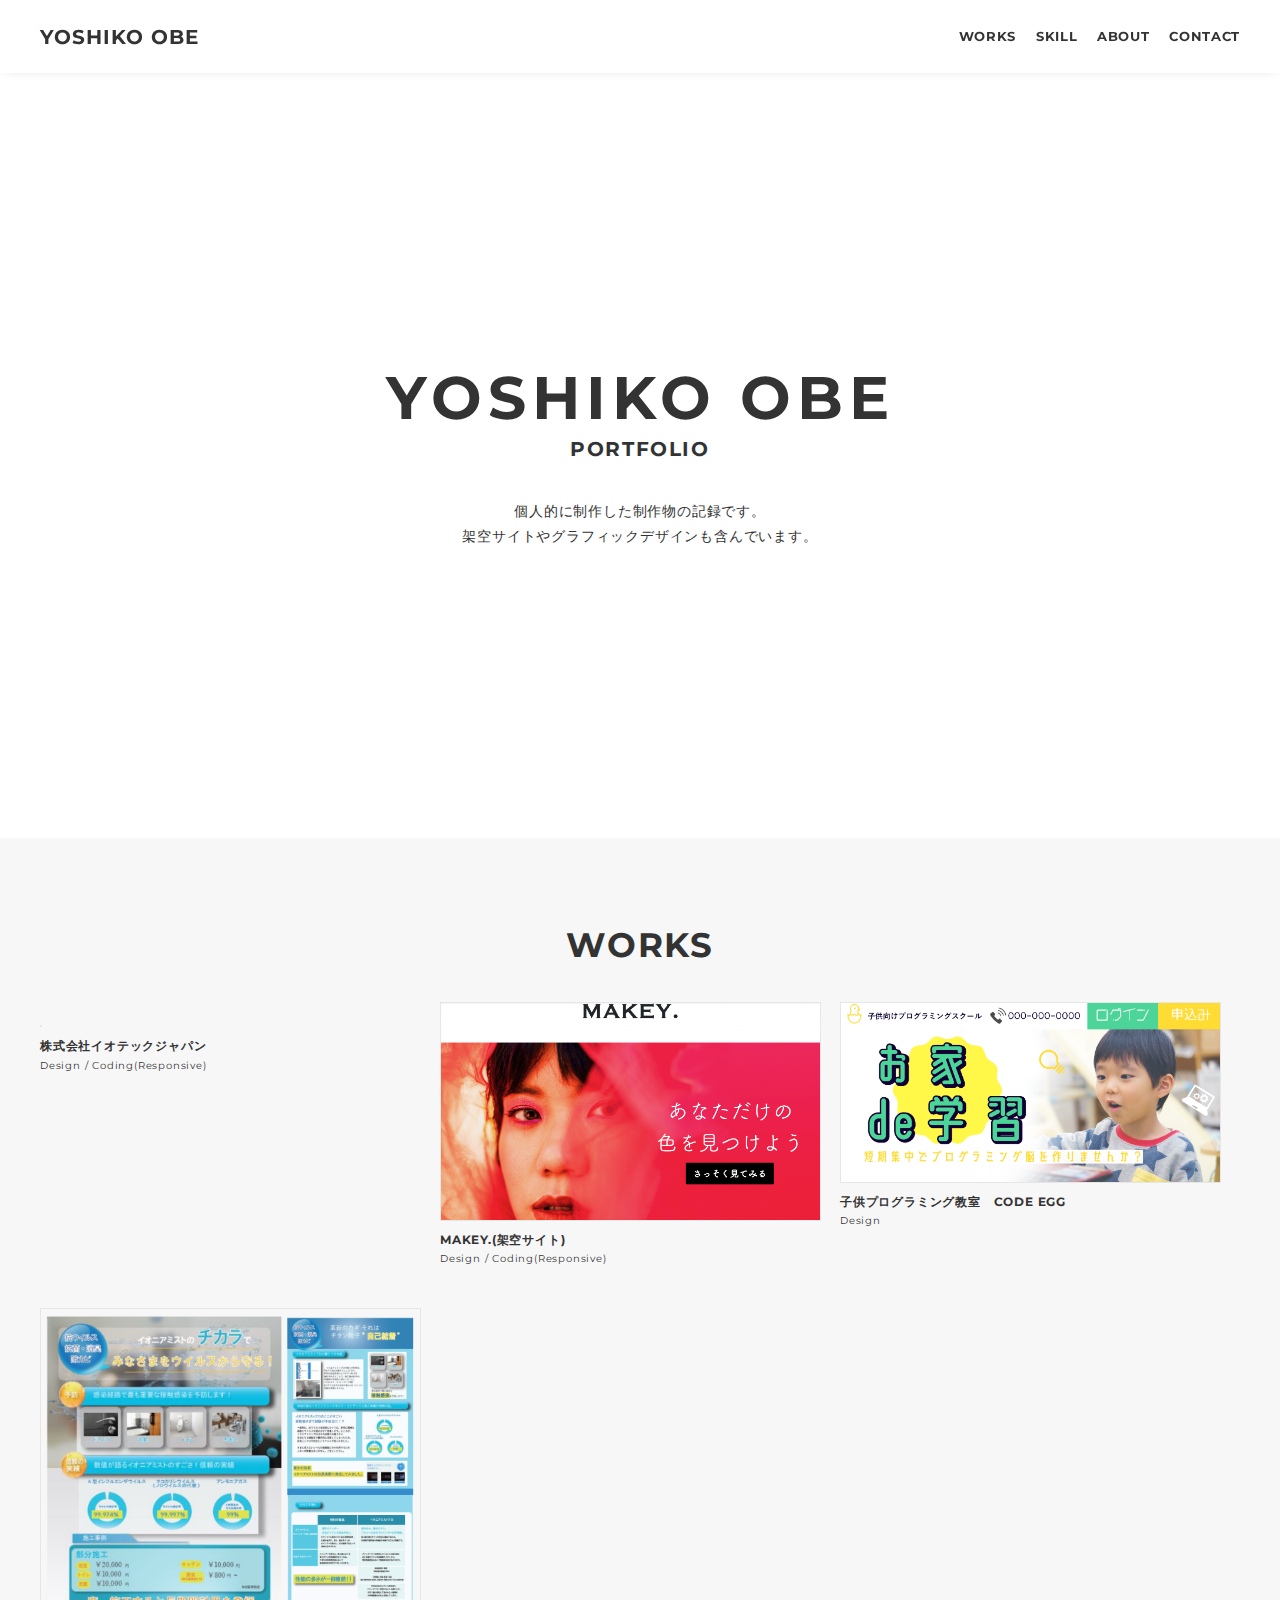
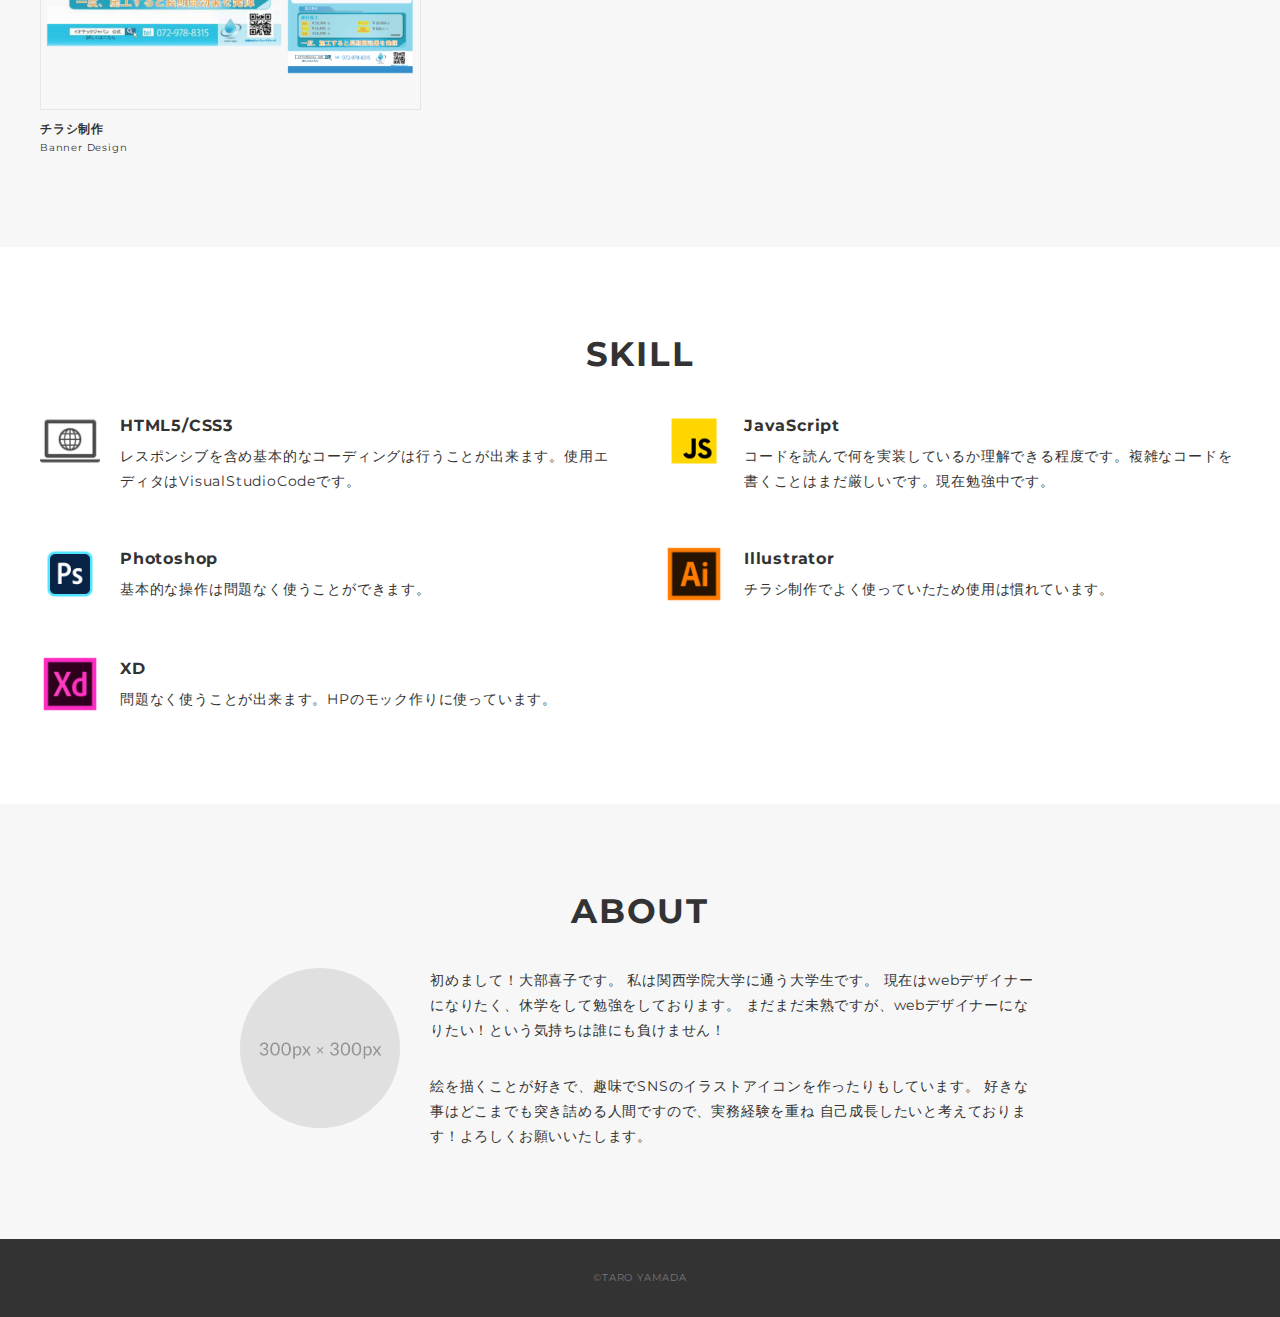
==== index.html @ 2666a3d4 "Add files via upload" ====
<!DOCTYPE html>
<html>

<head>
  <meta charset="utf-8">
  <meta name="viewport" content="width=device-width,initial-scale=1.0,user-scalable=no">
  <meta property='og:type' content='website'>
  <meta property='og:title' content='WebデザイナーTARO YAMADA ポートフォリオ'>
  <meta property='og:url' content='URLが入る'>
  <meta property='og:description' content='TARO YAMADAのポートフォリオサイトです。'>
  <meta property="og:image" content="img/ogp.png">
  <meta name="description" content="TARO YAMADAのポートフォリオサイトです" />
  <title>YOSHIKO OBE ポートフォリオ</title>
  <link rel="preconnect" href="https://fonts.gstatic.com">
  <link href="https://fonts.googleapis.com/css2?family=Montserrat:wght@400;700&display=swap" rel="stylesheet">
  <link href="https://fonts.googleapis.com/css?family=Material+Icons+Outlined" rel="stylesheet">
  <link href="css/ress.css" media="all" rel="stylesheet" type="text/css" />
  <link href="css/style.css" media="all" rel="stylesheet" type="text/css" />
  <link rel="shortcut icon" href="img/favicon.ico" />
  <link rel=”canonical” href=”URLが入る” />
</head>

<body>
  <div class="wrapper">

    <!-- header -->
    <header class="header ">
      <div class="inner">
        <h1 class="header-logo">
          <a href=".">YOSHIKO OBE</a>
        </h1>
        <nav class="header-nav">
          <ul class="header-nav-list">
            <li class="header-nav-item"><a href="#works">WORKS</a></li>
            <li class="header-nav-item"><a href="#skill">SKILL</a></li>
            <li class="header-nav-item"><a href="#about">ABOUT</a></li>
            <li class="header-nav-item"><a href="#contact">CONTACT</a></li>
          </ul>
        </nav>
      </div>
    </header>
    <!-- /header -->

    <main class="content">

      <!-- main-visual -->
      <div class="main-visual">
        <div class="main-visual-inner">
          <p class="main-visual-title">YOSHIKO OBE</p>
          <p class="main-visual-subtitle">PORTFOLIO</p>
          <p class="main-visual-text">
            個人的に制作した<br class="sp-only">制作物の記録です。<br>
            架空サイトやグラフィックデザインも<br class="sp-only">含んでいます。<br>
          </p>
        </div>
      </div>
      <!-- /main-visual -->

      <!-- works -->
      <section class="works section" id="works">
        <div class="inner">
          <h2 class="title">WORKS</h2>
          <div class="works-list">
            <a class="works-item" href="works-template.html">
              <p class="works-img"><img src="img/iotech.main.png" alt="" /></p>
              <p class="works-name">株式会社イオテックジャパン</p>
              <p class="works-info">Design / Coding(Responsive)</p>
            </a>
            <a class="works-item" href="works-template2.html">
              <p class="works-img"><img src="img/MAKEY.main.png" alt="" /></p>
              <p class="works-name">MAKEY.(架空サイト)</p>
              <p class="works-info">Design / Coding(Responsive)</p>
            </a>
            <a class="works-item" href="works-template3.html">
              <p class="works-img"><img src="img/school.PNG" alt="" /></p>
              <p class="works-name">子供プログラミング教室　CODE EGG</p>
              <p class="works-info">Design</p>
            </a>
            <a class="works-item" href="works-template4.html">
              <p class="works-img"><img src="img/post.png" alt="" /></p>
              <p class="works-name">チラシ制作</p>
              <p class="works-info">Banner Design</p>
            </a>

          </div>
        </div>
      </section>
      <!-- /works -->

      <!-- skill -->
      <section class="skill section" id="skill">
        <div class="inner">
          <h2 class="title">SKILL</h2>
          <div class="skill-list">
            <div class="skill-item">
              <p class="skill-img"><img src="img/HTMLCSS.png" alt=""></p>
              <div class="skill-body">
                <h3 class="skill-name">HTML5/CSS3</h3>
                <p class="skill-text">
                  レスポンシブを含め基本的なコーディングは行うことが出来ます。使用エディタはVisualStudioCodeです。</p>
              </div>
            </div>

            <div class="skill-item">
              <p class="skill-img"><img src="img/JS.png" alt=""></p>
              <div class="skill-body">
                <h3 class="skill-name">JavaScript</h3>
                <p class="skill-text">
                  コードを読んで何を実装しているか理解できる程度です。複雑なコードを書くことはまだ厳しいです。現在勉強中です。</p>
              </div>
            </div>
            <div class="skill-item">
              <p class="skill-img"><img src="img/ps.png" alt=""></p>
              <div class="skill-body">
                <h3 class="skill-name">Photoshop</h3>
                <p class="skill-text">
                  基本的な操作は問題なく使うことができます。
                </p>
              </div>
            </div>
            <div class="skill-item">
              <p class="skill-img"><img src="img/Ai.png" alt=""></p>
              <div class="skill-body">
                <h3 class="skill-name">Illustrator</h3>
                <p class="skill-text">
                  チラシ制作でよく使っていたため使用は慣れています。</p>
              </div>
            </div>
            <div class="skill-item">
              <p class="skill-img"><img src="img/xd.png" alt=""></p>
              <div class="skill-body">
                <h3 class="skill-name">XD</h3>
                <p class="skill-text">
                  問題なく使うことが出来ます。HPのモック作りに使っています。</p>
              </div>
            </div>
          </div>
        </div>
      </section>
      <!-- /skill -->

      <!-- about -->
      <section class="about section" id="about">
        <div class="inner">
          <h2 class="title">ABOUT</h2>
          <div class="profile">
            <p class="profile-img">
              <img src="img/profile.jpg" alt="">
            </p>
            <div class="profile-body">
              <p>
                初めまして！大部喜子です。
                私は関西学院大学に通う大学生です。
                現在はwebデザイナーになりたく、休学をして勉強をしております。
                まだまだ未熟ですが、webデザイナーになりたい！という気持ちは誰にも負けません！



              </p>
              絵を描くことが好きで、趣味でSNSのイラストアイコンを作ったりもしています。
              好きな事はどこまでも突き詰める人間ですので、実務経験を重ね
              自己成長したいと考えております！よろしくお願いいたします。
              <p>
              </p>
            </div>
          </div>
        </div>
      </section>
      <!-- /about -->

      <!-- contact -->
      <!-- <section class="contact section" id="contact">
        <div class="inner">
          <h2 class="title">CONTACT</h2>
          <p class="lead">
            お問い合わせは、<br class="sp-only">SNSかメールにてお願いいたします。
          </p>
          <div class="contact-list">
            <a class="contact-item" href="https://twitter.com/" target="_blank" rel="noopener">Twitter</a>
            <a class="contact-item" href="https://www.instagram.com/" target="_blank" rel="noopener">Instagram</a>
            <span class="contact-item">xxxxxx@gmail.com</span>
          </div>
        </div>
      </section> -->
      <!-- /contact -->
      <!-- <div class="page-top" id="js-page-top">
        <span class="material-icons-outlined">expand_less</span>
      </div> -->
    </main>

    <!-- footer -->
    <footer class="footer">
      <div class="copyright">&copy;TARO YAMADA</div>
    </footer>
    <!-- /footer -->

  </div>
  <script src="https://ajax.googleapis.com/ajax/libs/jquery/3.5.1/jquery.min.js"></script>
  <script type='text/javascript' src="js/script.js"></script>
</body>

</html>
---- css/ress.css ----
/*!
 * ress.css • v3.0.1
 * MIT License
 * github.com/filipelinhares/ress
 */

/* # =================================================================
   # Global selectors
   # ================================================================= */

html {
  box-sizing: border-box;
  word-break: normal;
  -moz-tab-size: 4;
  tab-size: 4;

  -webkit-text-size-adjust: 100%; /* Prevent adjustments of font size after orientation changes in iOS */
}

*,
::before,
::after {
  box-sizing: inherit;
  background-repeat: no-repeat; /* Set `background-repeat: no-repeat` to all elements and pseudo elements */
}

::before,
::after {
  vertical-align: inherit;
  text-decoration: inherit; /* Inherit text-decoration and vertical align to ::before and ::after pseudo elements */
}

* {
  margin: 0;
  padding: 0; /* Reset `padding` and `margin` of all elements */
}

/* # =================================================================
   # General elements
   # ================================================================= */

hr {
  overflow: visible; /* Show the overflow in Edge and IE */
  height: 0; /* Add the correct box sizing in Firefox */
}

details,
main {
  display: block; /* Render the `main` element consistently in IE. */
}

summary {
  display: list-item; /* Add the correct display in all browsers */
}

small {
  font-size: 80%; /* Set font-size to 80% in `small` elements */
}

[hidden] {
  display: none; /* Add the correct display in IE */
}

abbr[title] {
  /* Add the correct text decoration in Chrome, Edge, IE, Opera, and Safari */
  text-decoration: underline;
  text-decoration: underline dotted;
  border-bottom: none; /* Remove the bottom border in Chrome 57 */
}

a {
  background-color: transparent; /* Remove the gray background on active links in IE 10 */
}

a:active,
a:hover {
  outline-width: 0; /* Remove the outline when hovering in all browsers */
}

code,
kbd,
pre,
samp {
  font-family: monospace, monospace; /* Specify the font family of code elements */
}

pre {
  font-size: 1em; /* Correct the odd `em` font sizing in all browsers */
}

b,
strong {
  font-weight: bolder; /* Add the correct font weight in Chrome, Edge, and Safari */
}

/* https://gist.github.com/unruthless/413930 */
sub,
sup {
  position: relative;
  font-size: 75%;
  line-height: 0;
  vertical-align: baseline;
}

sub {
  bottom: -.25em;
}

sup {
  top: -.5em;
}

/* # =================================================================
   # Forms
   # ================================================================= */

input {
  border-radius: 0;
}

/* Replace pointer cursor in disabled elements */
[disabled] {
  cursor: default;
}

[type="number"]::-webkit-inner-spin-button,
[type="number"]::-webkit-outer-spin-button {
  height: auto; /* Correct the cursor style of increment and decrement buttons in Chrome */
}

[type="search"] {
  outline-offset: -2px; /* Correct the outline style in Safari */

  -webkit-appearance: textfield; /* Correct the odd appearance in Chrome and Safari */
}

[type="search"]::-webkit-search-decoration {
  -webkit-appearance: none; /* Remove the inner padding in Chrome and Safari on macOS */
}

textarea {
  overflow: auto; /* Internet Explorer 11+ */
  resize: vertical; /* Specify textarea resizability */
}

button,
input,
optgroup,
select,
textarea {
  font: inherit; /* Specify font inheritance of form elements */
}

optgroup {
  font-weight: bold; /* Restore the font weight unset by the previous rule */
}

button {
  overflow: visible; /* Address `overflow` set to `hidden` in IE 8/9/10/11 */
}

button,
select {
  text-transform: none; /* Firefox 40+, Internet Explorer 11- */
}

/* Apply cursor pointer to button elements */
button,
[type="button"],
[type="reset"],
[type="submit"],
[role="button"] {
  cursor: pointer;
  color: inherit;
}

/* Remove inner padding and border in Firefox 4+ */
button::-moz-focus-inner,
[type="button"]::-moz-focus-inner,
[type="reset"]::-moz-focus-inner,
[type="submit"]::-moz-focus-inner {
  padding: 0;
  border-style: none;
}

/* Replace focus style removed in the border reset above */
button:-moz-focusring,
[type="button"]::-moz-focus-inner,
[type="reset"]::-moz-focus-inner,
[type="submit"]::-moz-focus-inner {
  outline: 1px dotted ButtonText;
}

button,
html [type="button"],
/* Prevent a WebKit bug where (2) destroys native `audio` and `video`controls in Android 4 */
[type="reset"],
[type="submit"] {
  -webkit-appearance: button; /* Correct the inability to style clickable types in iOS */
}

/* Remove the default button styling in all browsers */
button,
input,
select,
textarea {
  border-style: none;
  background-color: transparent;
}

/* Style select like a standard input */
select {
  -webkit-appearance: none; /* Chrome 41+ */
  -moz-appearance: none; /* Firefox 36+ */
}

select::-ms-expand {
  display: none; /* Internet Explorer 11+ */
}

select::-ms-value {
  color: currentColor; /* Internet Explorer 11+ */
}

legend {
  display: table; /* Correct the text wrapping in Edge and IE */
  max-width: 100%; /* Correct the text wrapping in Edge and IE */
  max-width: 100%; /* Correct the text wrapping in Edge 18- and IE */
  white-space: normal; /* Correct the text wrapping in Edge and IE */
  color: inherit; /* Correct the color inheritance from `fieldset` elements in IE */
  border: 0; /* Correct `color` not being inherited in IE 8/9/10/11 */
}

::-webkit-file-upload-button {
  font: inherit; /* Change font properties to `inherit` in Chrome and Safari */
  color: inherit;
  /* Correct the inability to style clickable types in iOS and Safari */

  -webkit-appearance: button;
}

/* # =================================================================
   # Specify media element style
   # ================================================================= */

img {
  border-style: none; /* Remove border when inside `a` element in IE 8/9/10 */
}

/* Add the correct vertical alignment in Chrome, Firefox, and Opera */
progress {
  vertical-align: baseline;
}

/* # =================================================================
   # Accessibility
   # ================================================================= */

/* Hide content from screens but not screenreaders */
@media screen {
  [hidden~="screen"] {
    display: inherit;
  }
  [hidden~="screen"]:not(:active):not(:focus):not(:target) {
    position: absolute !important;
    clip: rect(0 0 0 0) !important;
  }
}

/* Specify the progress cursor of updating elements */
[aria-busy="true"] {
  cursor: progress;
}

/* Specify the pointer cursor of trigger elements */
[aria-controls] {
  cursor: pointer;
}

/* Specify the unstyled cursor of disabled, not-editable, or otherwise inoperable elements */
[aria-disabled] {
  cursor: default;
}
---- css/style.css ----
body {
  font-family: "Montserrat","Helvetica Neue",Arial,"Hiragino Kaku Gothic ProN","Hiragino Sans",Meiryo,sans-serif;
  font-size: 14px;
  line-height: 1.8;
  letter-spacing: .8px;
  color: #333;
}

a {
  transition: opacity .3s;
  text-decoration: none;
  color: #1ca9e3;
}

img {
  max-width: 100%;
  height: auto;
  vertical-align: bottom;
  border-style: none;
}

ul,
li {
  list-style: none;
}

.pc-only {
  display: block;
}

.sp-only {
  display: none;
}

/*--------------------------------
 レイアウト
---------------------------------*/
.wrapper {
  padding-top: 73px;
}

.section {
  padding: 90px 0;
}

.section:nth-of-type(odd) {
  background-color: #f7f7f7;
}

.inner {
  max-width: 1340px;
  margin: 0 auto;
  padding: 0 40px;
}

/*--------------------------------
 見出し
---------------------------------*/
.title {
  font-size: 34px;
  font-weight: bold;
  line-height: 1;
  margin-bottom: 40px;
  text-align: center;
  letter-spacing: .05em;
  color: #333;
}

.lead {
  margin-bottom: 30px;
}

/*--------------------------------
ヘッダー
---------------------------------*/
.header {
  position: fixed;
  top: 0;
  z-index: 1;
  width: 100%;
  background-color: #fff;
  box-shadow: 0 5px 10px -6px rgba(0,0,0,.1);
}

.header .inner {
  display: flex;
  align-items: center;
  justify-content: space-between;
  padding: 20px 40px;
}

.header-logo {
  font-size: 20px;
  font-weight: bold;
  line-height: 1.2;
  margin-right: 20px;
  letter-spacing: .05em;
}

.header-logo a {
  color: #333;
}

.header-nav-list {
  display: flex;
  justify-content: space-between;
}

.header-nav-item:not(:last-child) {
  margin-right: 20px;
}

.header-nav-item a {
  position: relative;
  font-size: 13px;
  font-weight: bold;
  display: inline-block;
  padding: 5px 0;
  transition: .3s;
  letter-spacing: .05em;
  color: #333;
}
.header-nav-item a:after {
  position: absolute;
  bottom: 0;
  left: 50%;
  width: 0;
  height: 3px;
  content: "";
  transition: .3s;
  -webkit-transform: translateX(-50%);
  transform: translateX(-50%);
  background-color: #333;
}

.header-nav-item a:hover:after {
  width: 100%;
}

/*--------------------------------
 メインビジュアル
---------------------------------*/
.main-visual {
  display: flex;
  align-items: center;
  justify-content: center;
  height: 85vh;
  text-align: center;
}

.main-visual-inner {
  padding: 0 40px;
}

.main-visual-title {
  font-size: 60px;
  font-weight: bold;
  line-height: 1.2;
  margin-bottom: 5px;
  letter-spacing: .1em;
}
.main-visual-subtitle {
  font-size: 20px;
  font-weight: bold;
  line-height: 1;
  margin-bottom: 40px;
  letter-spacing: .08em;
}

/*--------------------------------
 Works
---------------------------------*/
.works-list {
  display: flex;
  flex-wrap: wrap;
  margin-bottom: -40px;
}

.works-item {
  width: 31.74603%;
  margin-right: 1.58730%;
  margin-bottom: 40px;
  color: #333;
}

.works-item:hover {
  opacity: .9;
}

.works-item:nth-of-type(3n) {
  margin-right: 0;
}

.works-img img {
  border: 1px solid #e6e6e6;
}

.works-name {
  font-size: 12px;
  font-weight: bold;
  margin-top: 8px;
}

.works-info {
  font-size: 10px;
}

/*--------------------------------
 Skill
---------------------------------*/
.skill-list {
  display: flex;
  flex-wrap: wrap;
  justify-content: space-between;
  margin-bottom: -50px;
}

.skill-item {
  display: flex;
  align-items: flex-start;
  justify-content: space-between;
  width: 48%;
  margin-bottom: 50px;
}

.skill-img {
  width: 60px;
  height: auto;
  margin-right: 20px;
}

.skill-body {
  flex: 1;
}

.skill-name {
  margin-bottom: 3px;
}

/*--------------------------------
 About
---------------------------------*/
.profile {
  display: flex;
  flex-wrap: wrap;
  max-width: 800px;
  margin: 0 auto;
}
.profile-img {
  width: 20%;
  margin-right: 30px;
  border-radius: 50%;
}
.profile-img img {
  border-radius: 50%;
}
.profile-body {
  flex: 1;
}
.profile-body p:not(:last-child) {
  margin-bottom: 30px;
}

/*--------------------------------
 Contact
---------------------------------*/
.contact {
  text-align: center;
}

.contact-item:not(:last-child) {
  margin-right: 10px;
}

.contact-text {
  margin-top: 10px;
}
/*--------------------------------
 ページトップ
---------------------------------*/
.page-top {
  font-weight: bold;
  padding: 10px;
  cursor: pointer;
  text-align: center;
  background-color: #4c4c4c;
}

.page-top .material-icons-outlined {
  vertical-align: bottom;
  color: #fff;
}

/*--------------------------------
 フッター
---------------------------------*/
.footer {
  padding: 30px;
  background-color: #333;
}

.copyright {
  font-size: 10px;
  text-align: center;
  color: #797979;
}

/*--------------------------------
 下層：Worksページ
---------------------------------*/
.article {
  padding: 80px 0;
}

.article-inner {
  max-width: 1040px;
  margin: 0 auto;
  padding: 0 20px;
}

.article-title {
  margin-bottom: 30px;
  text-align: center;
}

.article-img {
  margin-bottom: 20px;
}

.article-body {
  max-width: 720px;
  margin: 0 auto;
  margin-bottom: 80px;
}

.article-info-title {
  font-size: 15px;
}

.article-body img {
  margin-bottom: 30px;
}

.article-body p {
  margin-bottom: 30px;
}

.home-link {
  text-align: center;
}

/*media Queries 767
----------------------------------------------------*/
@media screen and (max-width: 767px) {
  body {
    font-size: 13px;
    line-height: 1.7;
  }

  .pc-only {
    display: none;
  }

  .sp-only {
    display: block;
  }

  /* 見出し */
  .title {
    font-size: 26px;
    margin-bottom: 20px;
  }

  /* レイアウト */
  .wrapper {
    padding-top: 57px;
  }

  .section {
    padding: 60px 0;
  }

  .inner {
    padding: 0 20px;
  }

  /* ヘッダー */
  .header .inner {
    padding: 15px;
  }

  .header-logo {
    font-size: 15px;
    margin-right: 15px;
  }

  .header-nav-item:not(:last-child) {
    margin-right: 10px;
  }

  .header-nav-item a {
    font-size: 10px;
  }

  .header-nav-item a:after {
    display: none;
  }

  /*  メインビジュアル */
  .main-visual {
    height: 75vh;
  }

  .main-visual-inner {
    padding: 0 20px;
  }

  .main-visual-title {
    font-size: 30px;
  }
  .main-visual-subtitle {
    font-size: 16px;
    margin-bottom: 20px;
  }

  /* Works */
  .works-name {
    font-size: 10px;
  }

  .works-list {
    justify-content: space-between;
  }

  .works-item {
    flex: 0 0 48%;
    margin-right: 0;
    margin-bottom: 30px;
  }

  /* Skill */
  .skill-list {
    display: block;
    margin-bottom: 0;
  }

  .skill-item {
    width: 100%;
    margin-bottom: 35px;
  }

  .skill-item:last-child {
    margin-bottom: 0;
  }

  /* About */
  .profile {
    display: block;
  }
  .profile-img {
    width: 150px;
    margin: 0 auto;
    margin-bottom: 25px;
  }

  .profile-body p:not(:last-child) {
    margin-bottom: 20px;
  }

  /* フッター */
  .footer {
    padding: 20px;
  }

  /* 下層ページ */
  .article {
    padding: 50px 0;
  }
}
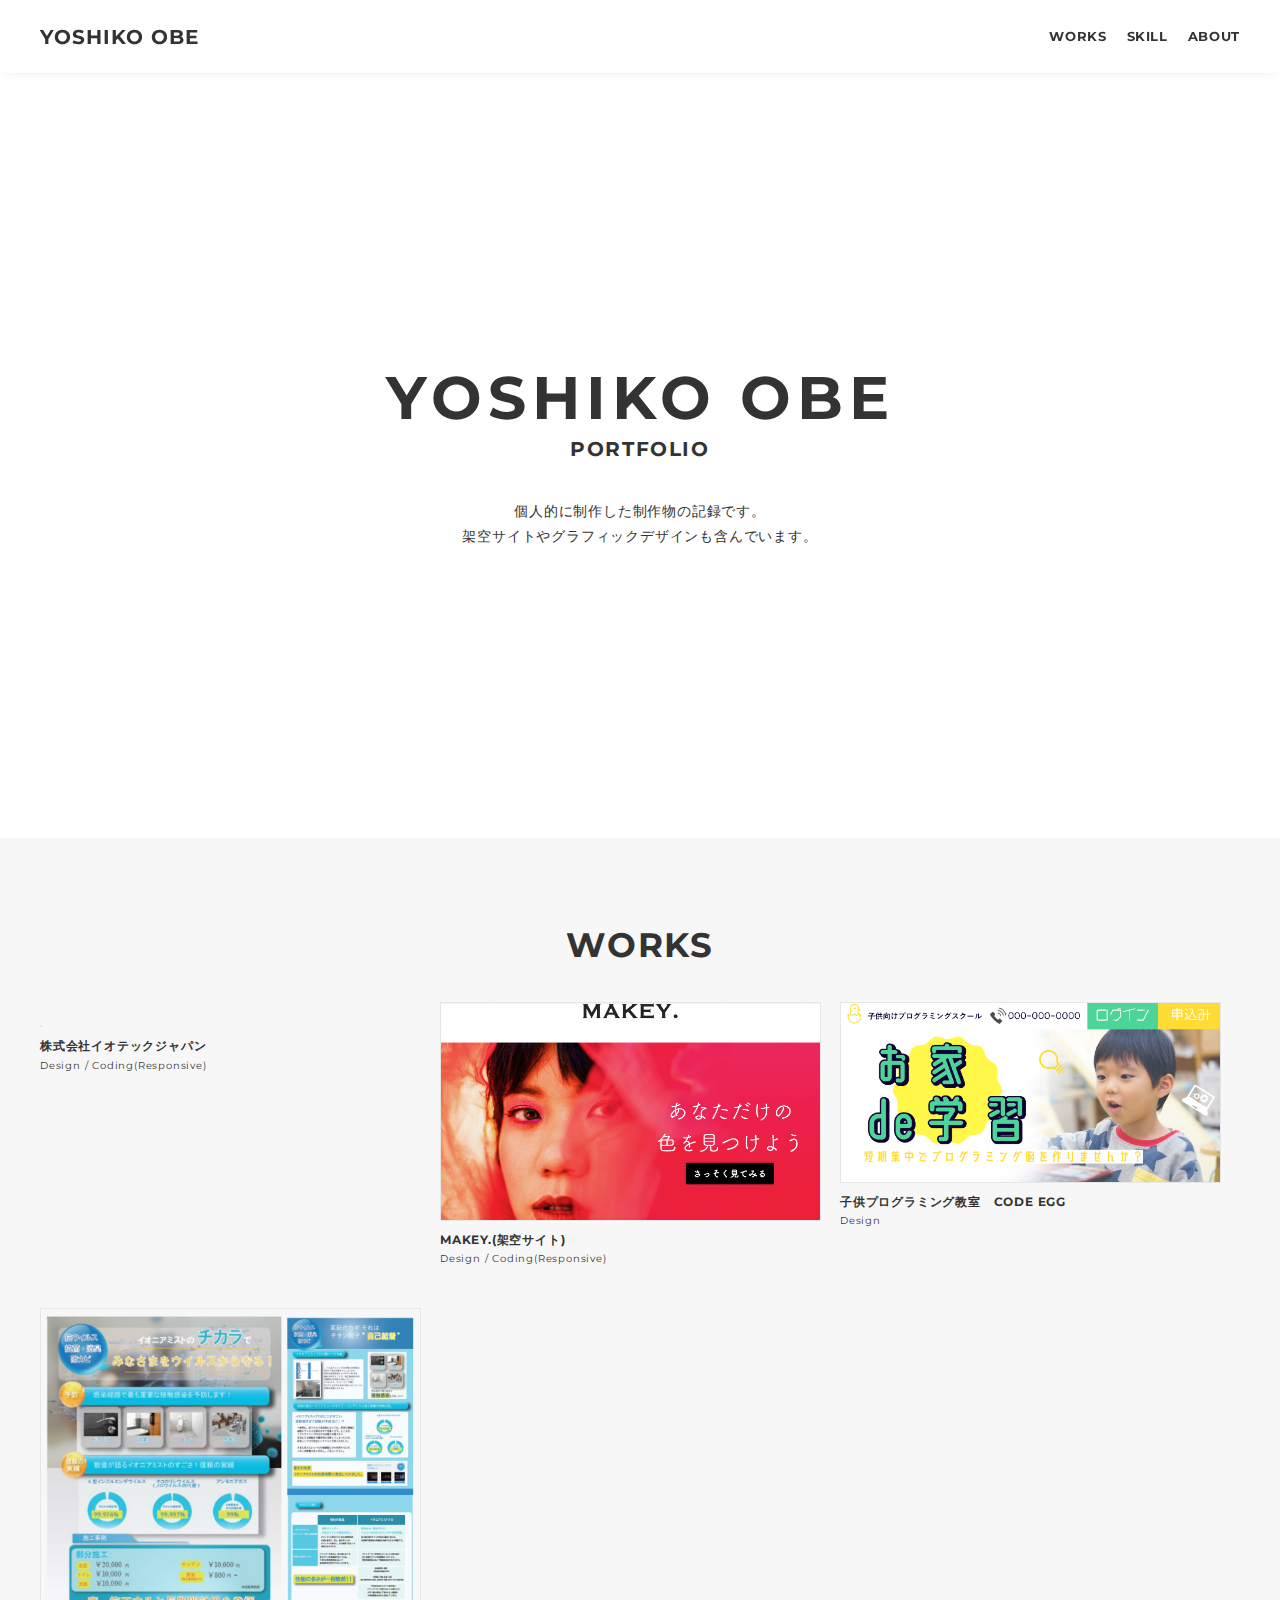
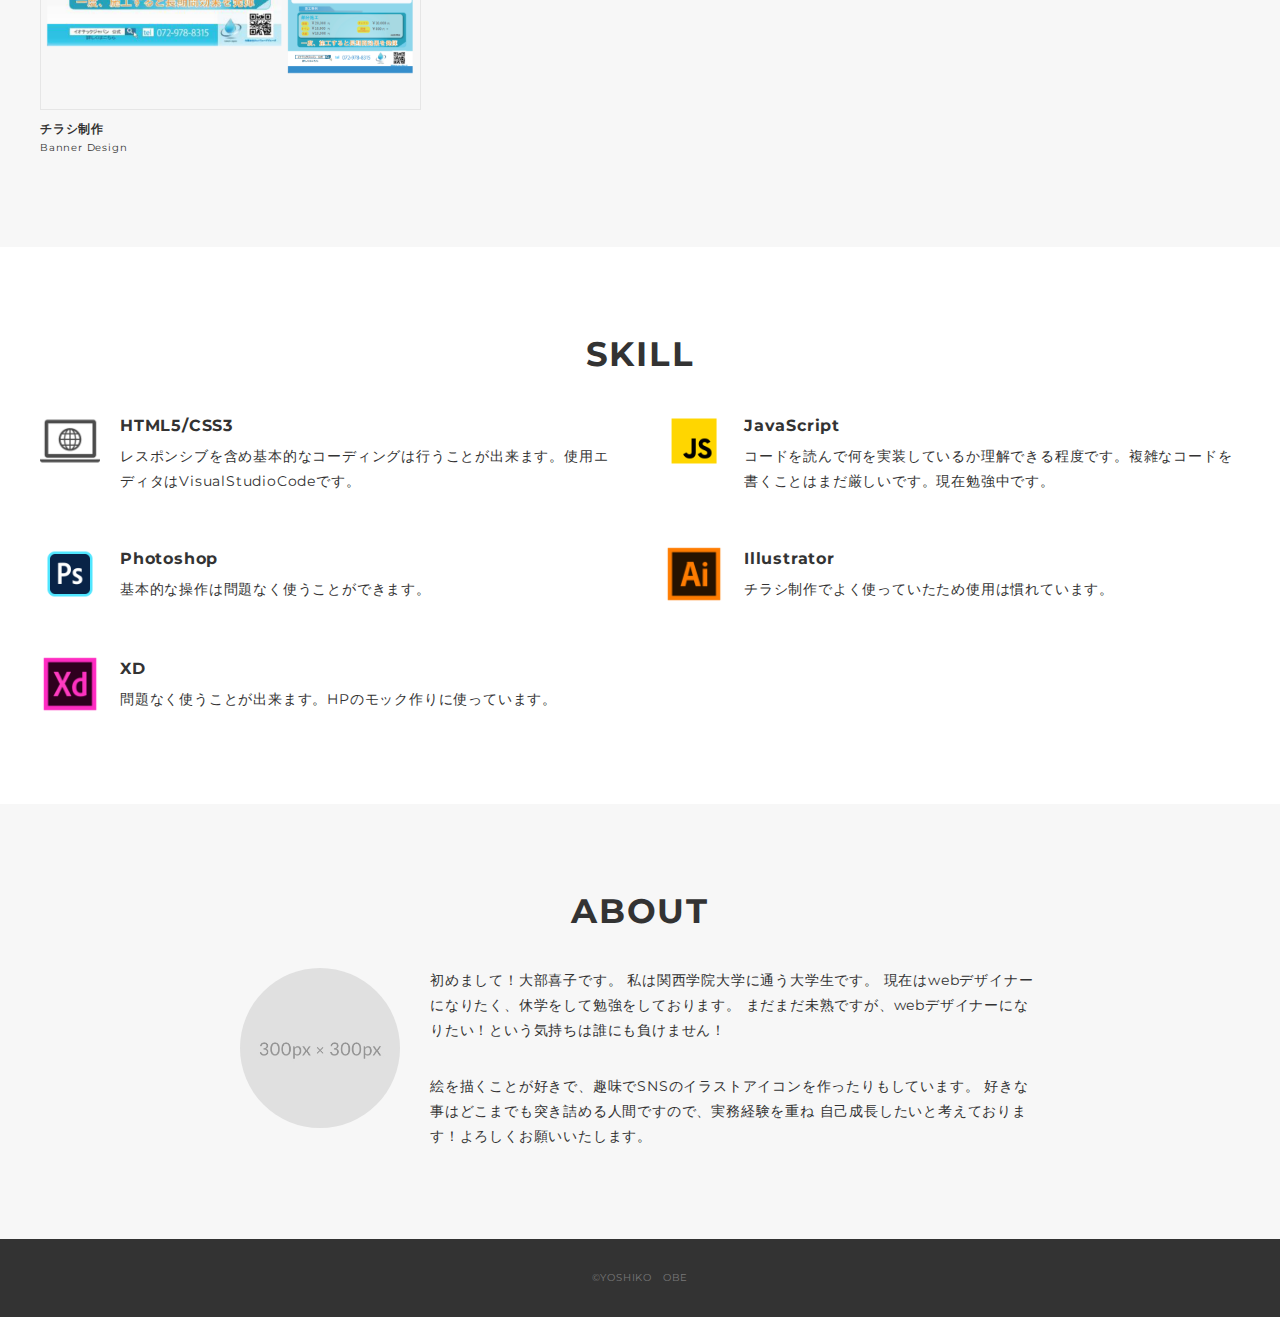
==== commit 43bd5eec: "Add files via upload" ====
--- a/index.html
+++ b/index.html
@@ -5,11 +5,11 @@
   <meta charset="utf-8">
   <meta name="viewport" content="width=device-width,initial-scale=1.0,user-scalable=no">
   <meta property='og:type' content='website'>
-  <meta property='og:title' content='WebデザイナーTARO YAMADA ポートフォリオ'>
+  <meta property='og:title' content='WebデザイナーYOSHIKO　OBE ポートフォリオ'>
   <meta property='og:url' content='URLが入る'>
-  <meta property='og:description' content='TARO YAMADAのポートフォリオサイトです。'>
+  <meta property='og:description' content='YOSHIKO　OBEのポートフォリオサイトです。'>
   <meta property="og:image" content="img/ogp.png">
-  <meta name="description" content="TARO YAMADAのポートフォリオサイトです" />
+  <meta name="description" content="YOSHIKO　OBEのポートフォリオサイトです" />
   <title>YOSHIKO OBE ポートフォリオ</title>
   <link rel="preconnect" href="https://fonts.gstatic.com">
   <link href="https://fonts.googleapis.com/css2?family=Montserrat:wght@400;700&display=swap" rel="stylesheet">
@@ -34,7 +34,7 @@
             <li class="header-nav-item"><a href="#works">WORKS</a></li>
             <li class="header-nav-item"><a href="#skill">SKILL</a></li>
             <li class="header-nav-item"><a href="#about">ABOUT</a></li>
-            <li class="header-nav-item"><a href="#contact">CONTACT</a></li>
+            <!-- <li class="header-nav-item"><a href="#contact">CONTACT</a></li> -->
           </ul>
         </nav>
       </div>
@@ -190,7 +190,7 @@
 
     <!-- footer -->
     <footer class="footer">
-      <div class="copyright">&copy;TARO YAMADA</div>
+      <div class="copyright">&copy;YOSHIKO　OBE</div>
     </footer>
     <!-- /footer -->
 
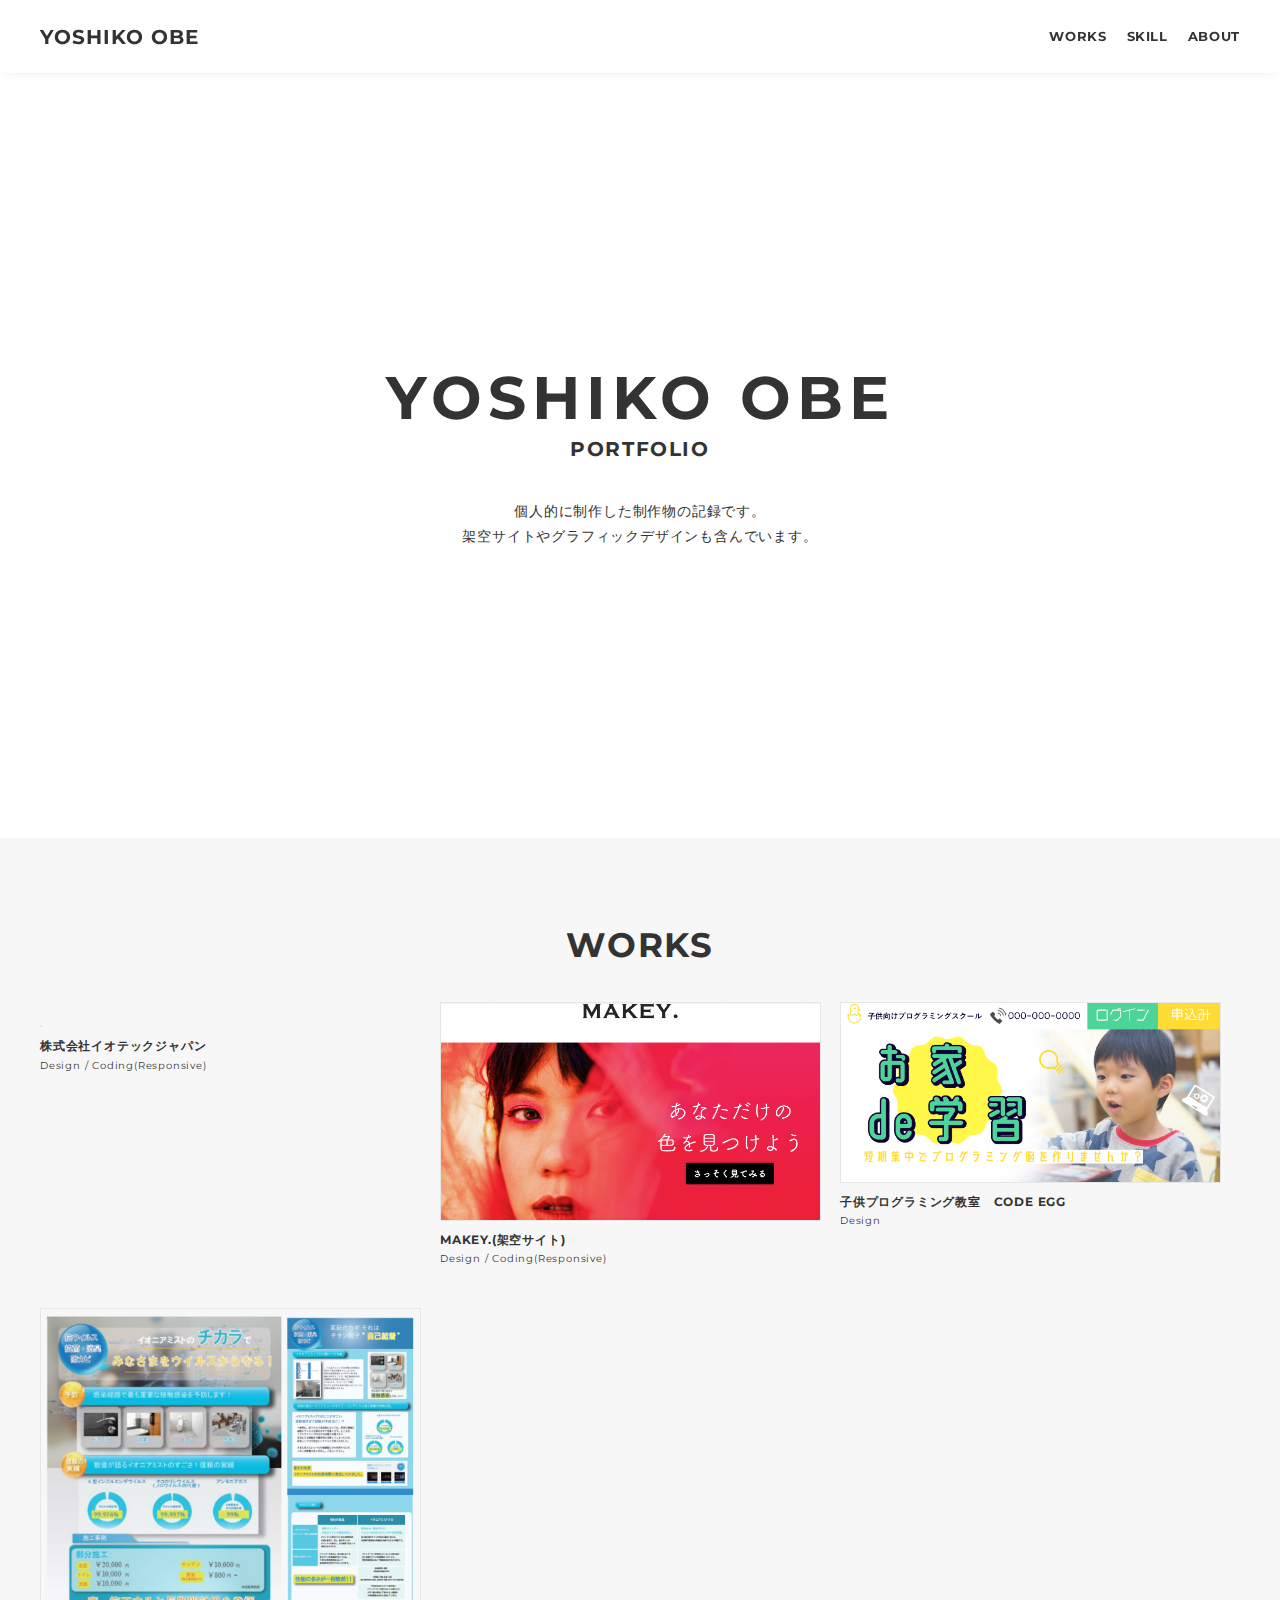
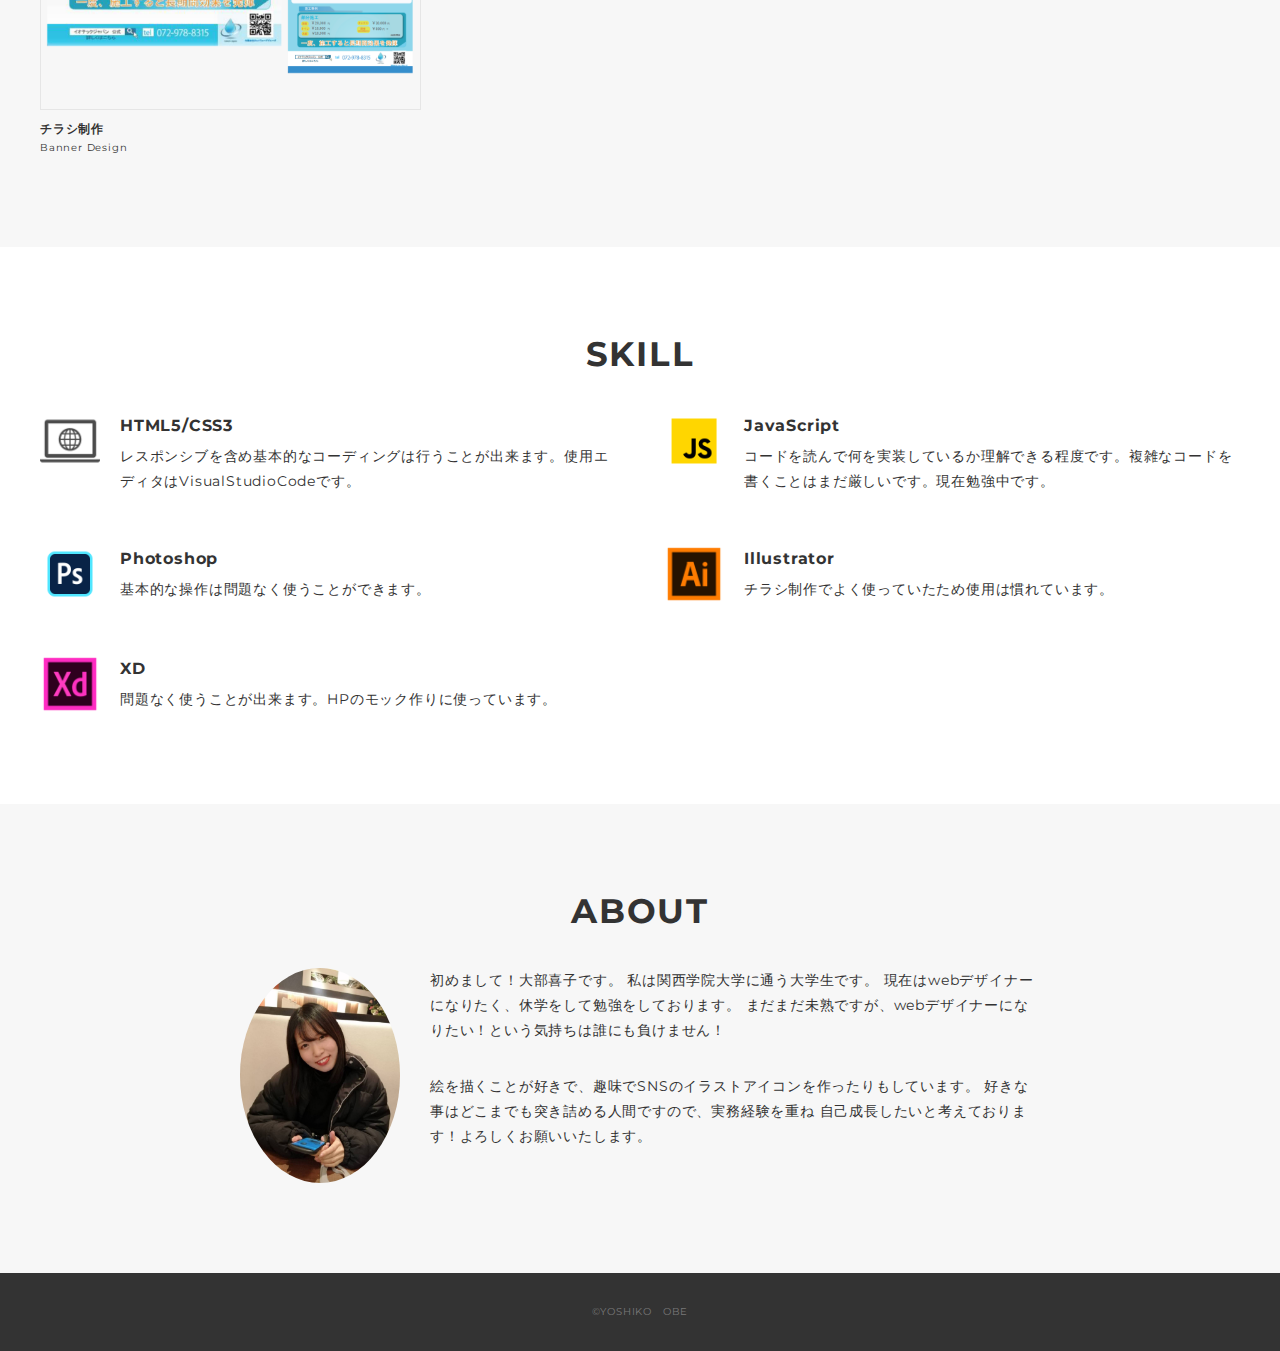
==== commit e9c2db70: "Add files via upload" ====
--- a/index.html
+++ b/index.html
@@ -145,7 +145,7 @@
           <h2 class="title">ABOUT</h2>
           <div class="profile">
             <p class="profile-img">
-              <img src="img/profile.jpg" alt="">
+              <img src="img/me.jpg" alt="">
             </p>
             <div class="profile-body">
               <p>
--- a/css/style.css
+++ b/css/style.css
@@ -459,6 +459,7 @@
   }
   .profile-img {
     width: 150px;
+    
     margin: 0 auto;
     margin-bottom: 25px;
   }
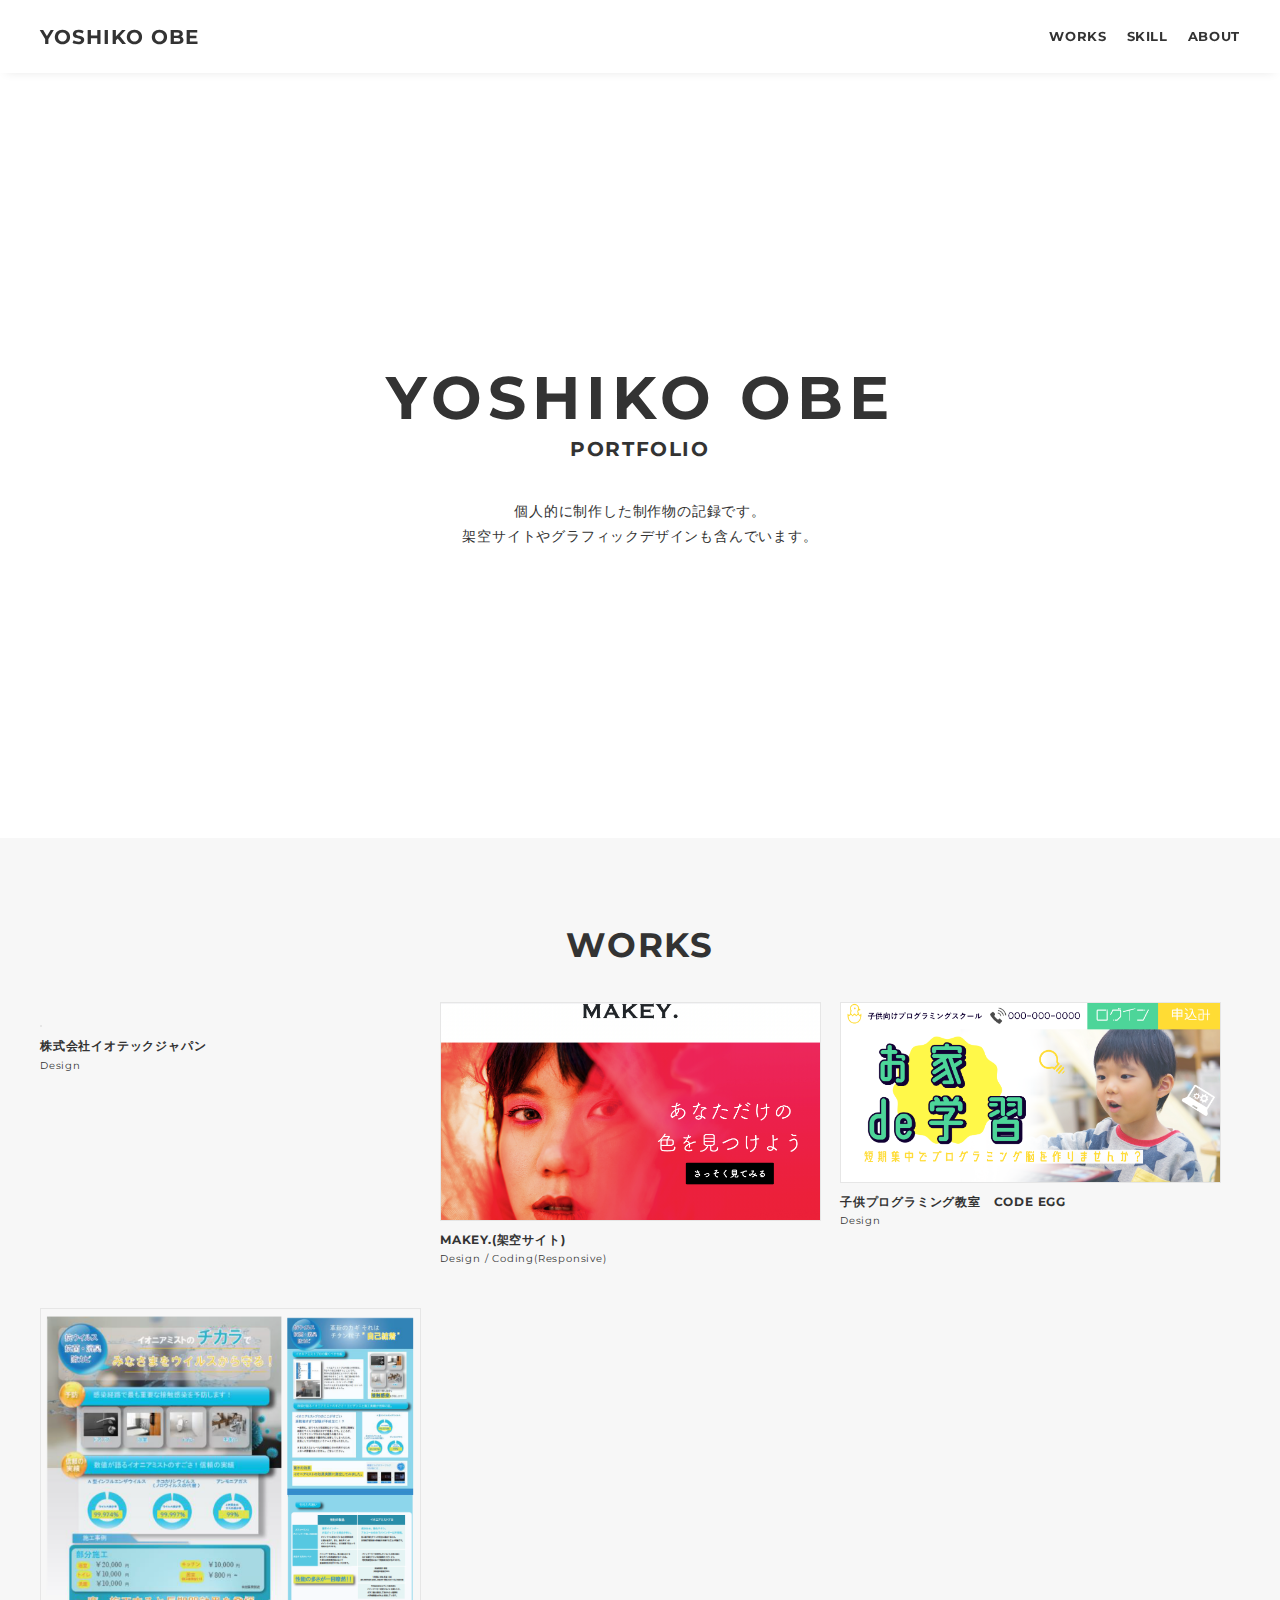
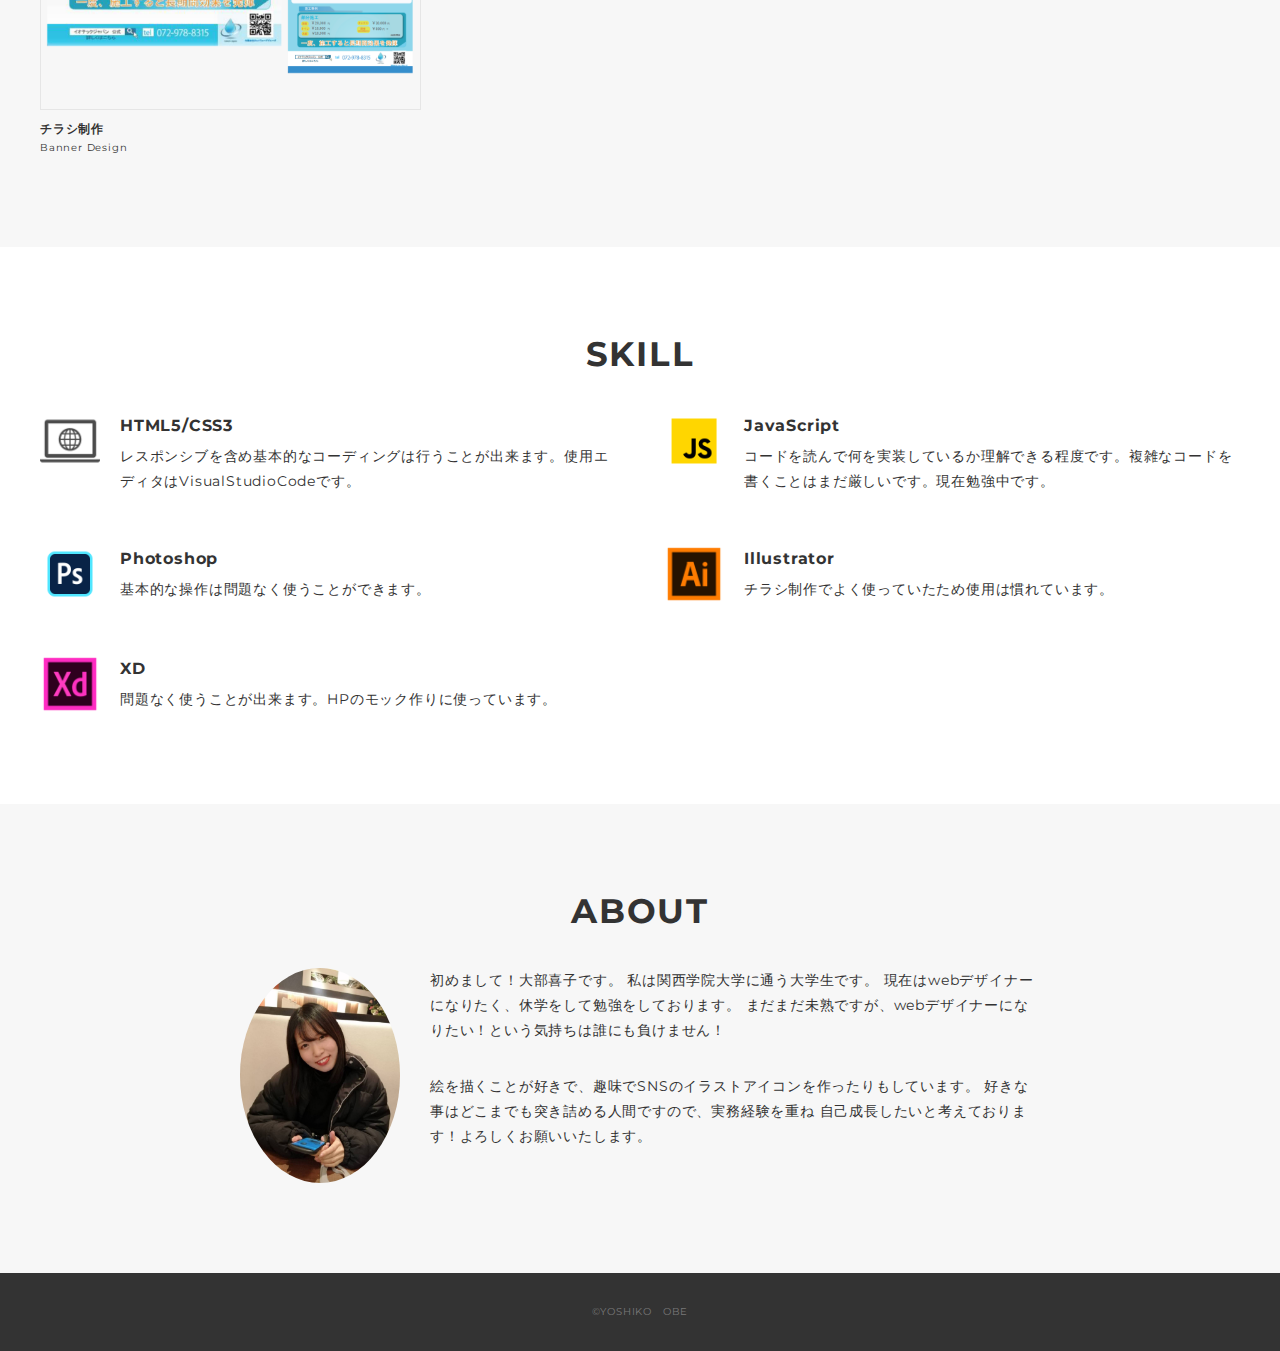
==== commit 805ff2a9: "Add files via upload" ====
--- a/index.html
+++ b/index.html
@@ -64,7 +64,7 @@
             <a class="works-item" href="works-template.html">
               <p class="works-img"><img src="img/iotech.main.png" alt="" /></p>
               <p class="works-name">株式会社イオテックジャパン</p>
-              <p class="works-info">Design / Coding(Responsive)</p>
+              <p class="works-info">Design </p>
             </a>
             <a class="works-item" href="works-template2.html">
               <p class="works-img"><img src="img/MAKEY.main.png" alt="" /></p>
